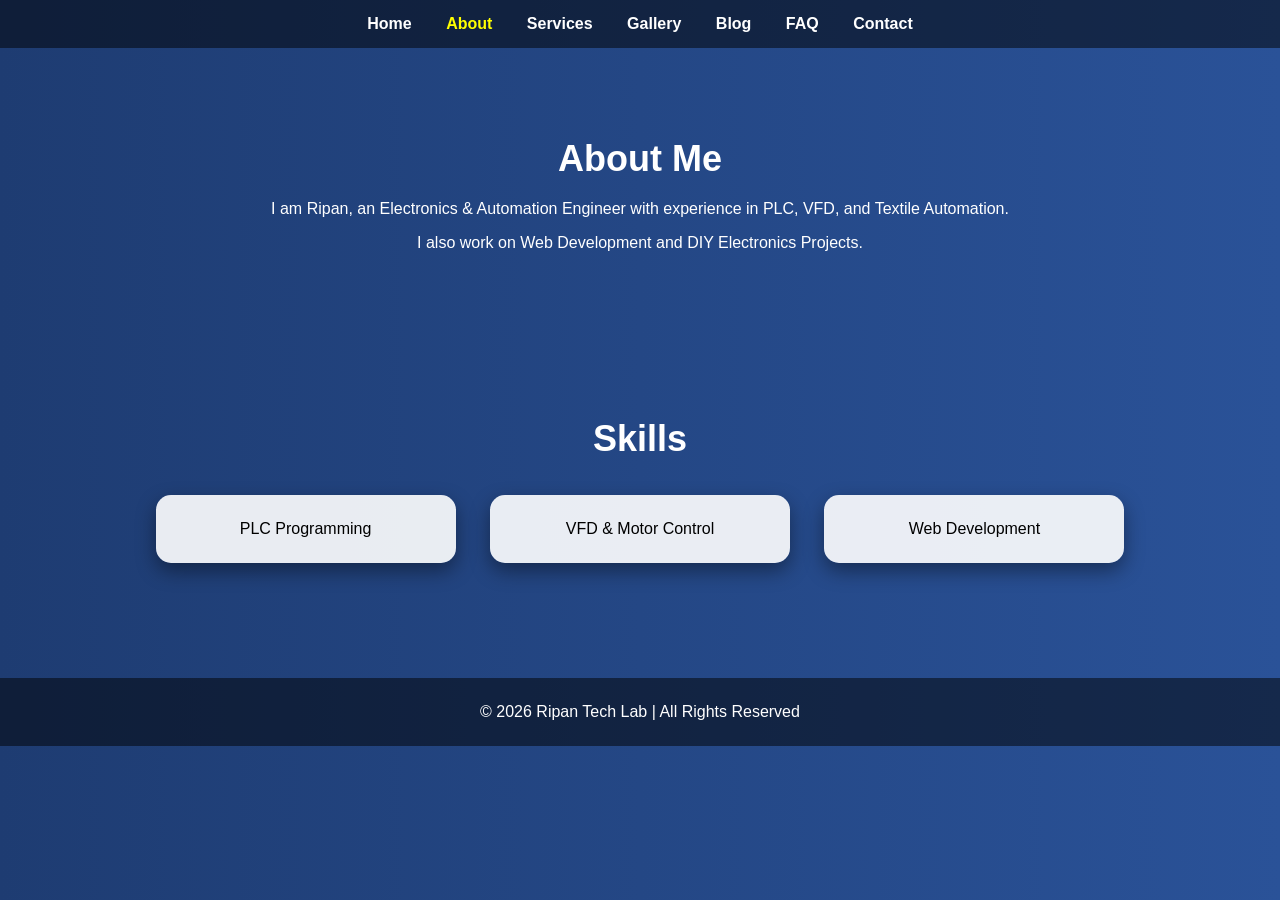
==== about.html @ 556611a2 "Add files via upload" ====
<!DOCTYPE html>
<html>
<head>
    <title>About Me - Ripan Tech Lab</title>
    <link rel="stylesheet" href="style.css">
</head>
<body>

<nav>
    <a href="index.html">Home</a>
    <a href="about.html" class="active">About</a>
    <a href="services.html">Services</a>
    <a href="gallery.html">Gallery</a>
    <a href="blog.html">Blog</a>
    <a href="faq.html">FAQ</a>
    <a href="contact.html">Contact</a>
</nav>

<section id="about">
    <h1>About Me</h1>
    <p>I am Ripan, an Electronics & Automation Engineer with experience in PLC, VFD, and Textile Automation.</p>
    <p>I also work on Web Development and DIY Electronics Projects.</p>
</section>

<section id="skills">
    <h2>Skills</h2>
    <div class="card">PLC Programming</div>
    <div class="card">VFD & Motor Control</div>
    <div class="card">Web Development</div>
</section>

<footer>
    © 2026 Ripan Tech Lab | All Rights Reserved
</footer>

</body>
</html>
---- style.css ----
/* General */
body {
    margin: 0;
    font-family: Arial, sans-serif;
    background: linear-gradient(to right, #1e3c72, #2a5298);
    color: white;
    text-align: center;
}

/* Navigation */
nav {
    background: rgba(0,0,0,0.5);
    padding: 15px;
}
nav a {
    color: white;
    margin: 0 15px;
    text-decoration: none;
    font-size: 16px;
    font-weight: bold;
    transition: 0.3s;
}
nav a:hover, nav a.active {
    color: yellow;
}

/* Header */
header {
    padding: 80px 20px;
}
header h1 {
    font-size: 50px;
    margin-bottom: 20px;
}
header p {
    font-size: 22px;
    margin-bottom: 30px;
}
header button {
    padding: 12px 25px;
    font-size: 18px;
    border: none;
    background: yellow;
    color: black;
    border-radius: 8px;
    cursor: pointer;
    transition: 0.3s;
}
header button:hover {
    background: orange;
}

/* Sections */
section {
    padding: 60px 20px;
}
section h1, section h2 {
    font-size: 36px;
    margin-bottom: 20px;
}
.card {
    display: inline-block;
    background: rgba(255,255,255,0.9);
    color: black;
    padding: 25px;
    margin: 15px;
    border-radius: 15px;
    width: 250px;
    box-shadow: 0 8px 20px rgba(0,0,0,0.4);
    transition: transform 0.3s;
}
.card:hover {
    transform: scale(1.05);
}

/* Footer */
footer {
    padding: 25px;
    background: rgba(0,0,0,0.5);
    margin-top: 40px;
}
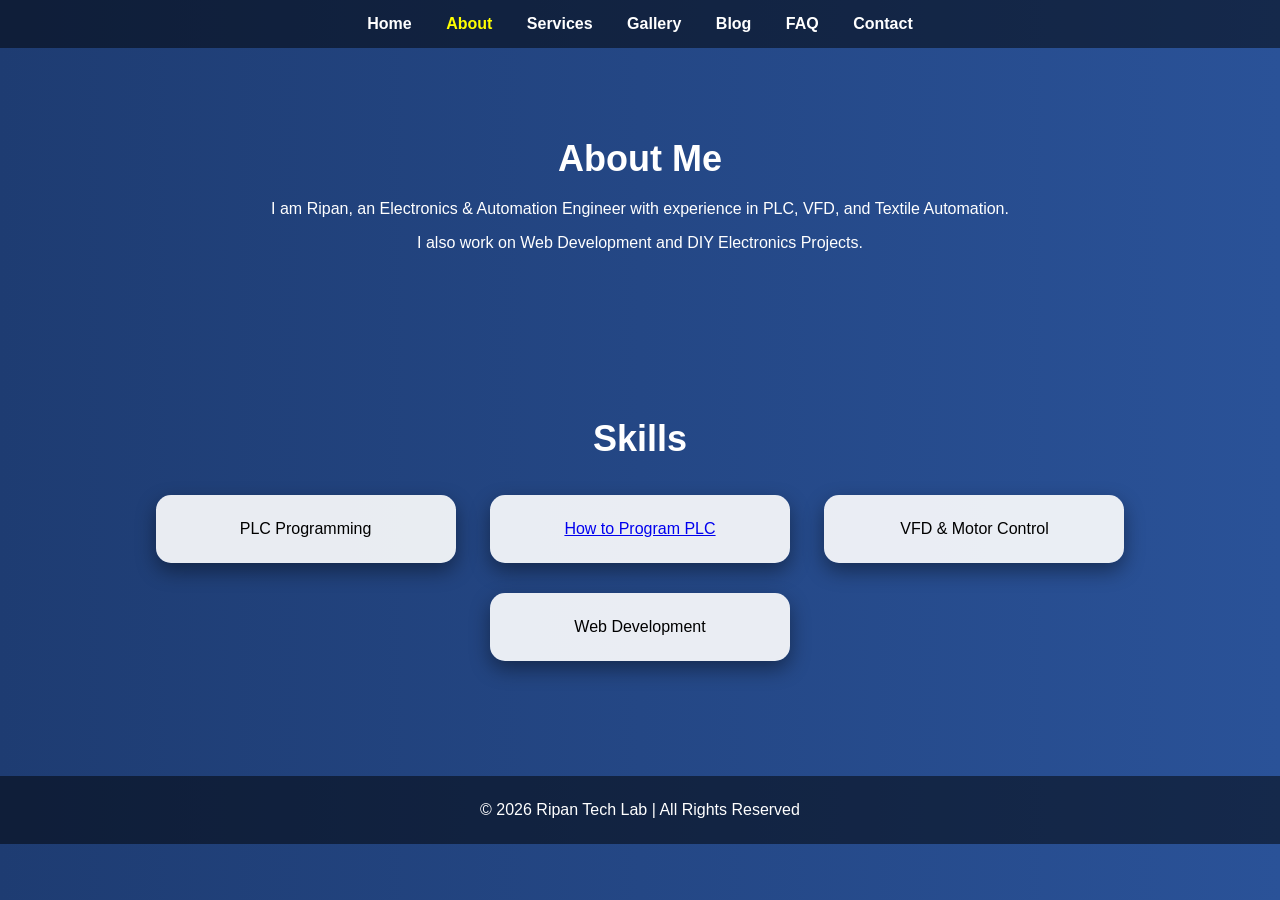
==== commit cc67b5a9: "Add files via upload" ====
--- a/about.html
+++ b/about.html
@@ -25,6 +25,9 @@
 <section id="skills">
     <h2>Skills</h2>
     <div class="card">PLC Programming</div>
+	<div class="card">
+    <a href="plc.html">How to Program PLC</a>
+</div>
     <div class="card">VFD & Motor Control</div>
     <div class="card">Web Development</div>
 </section>
